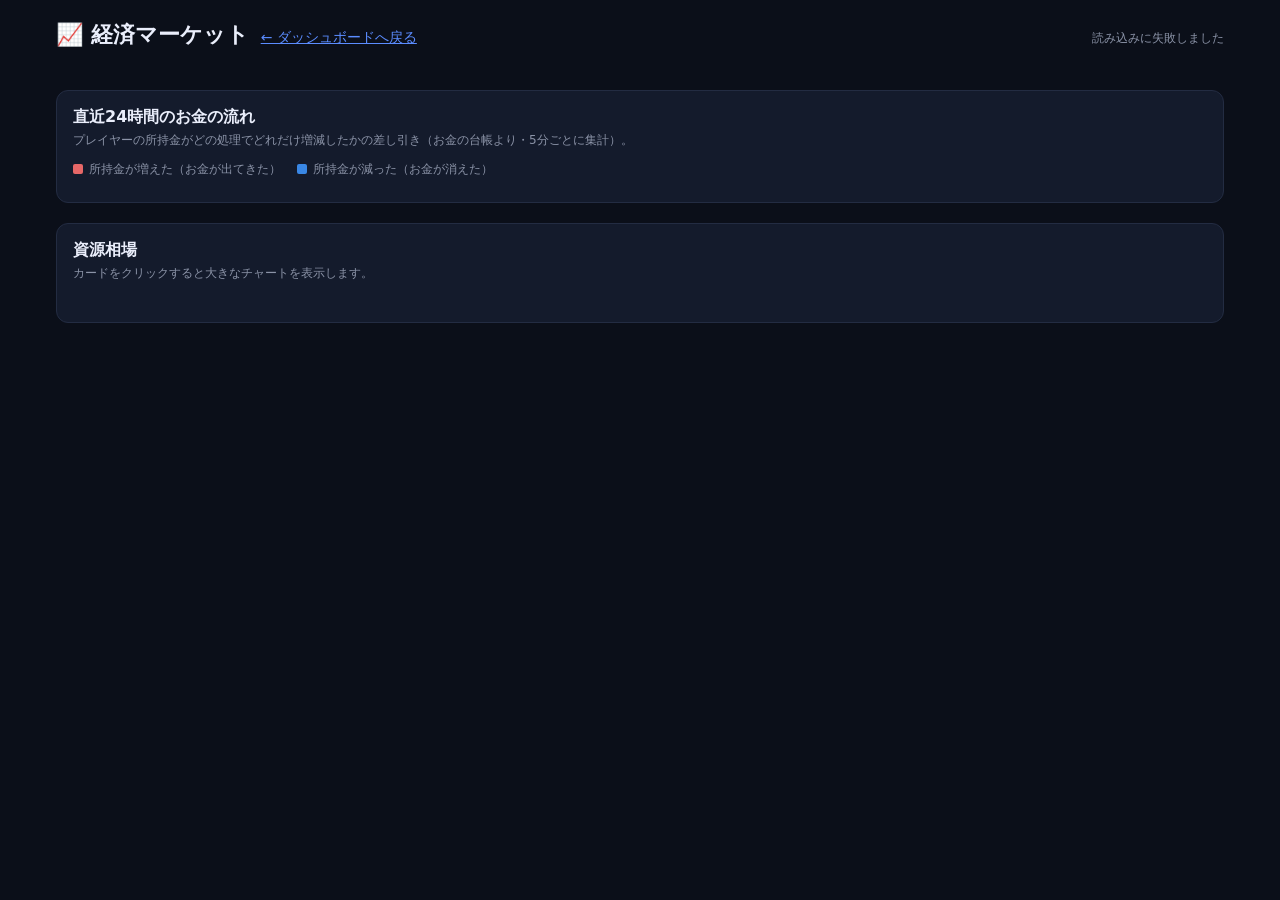
==== src/main/resources/web/economy.html @ 0ad05ee8 "Web dashboard: economy market page and personal household page - /economy.html + /economy.json: trea" ====
<!doctype html>
<html lang="ja">
<head>
<meta charset="UTF-8">
<meta name="viewport" content="width=device-width, initial-scale=1">
<title>経済マーケット | MinecraftBank</title>
<style>
  :root {
    --bg: #0b0f19;
    --panel: #141b2c;
    --panel-alt: #101625;
    --panel-border: #232c42;
    --text: #eaeefb;
    --text-dim: #8b93a7;
    --accent: #5b8cff;
    --series: #3987e5;
    --div-pos: #e66767;
    --div-neg: #3987e5;
    --grid: #232c42;
  }
  * { box-sizing: border-box; }
  body { margin: 0; background: var(--bg); color: var(--text); font-family: system-ui, -apple-system, "Segoe UI", "Hiragino Sans", "Noto Sans JP", sans-serif; }
  header { padding: 20px 16px 8px; max-width: 1200px; margin: 0 auto; display: flex; flex-wrap: wrap; align-items: baseline; gap: 12px; }
  header h1 { margin: 0; font-size: 22px; }
  header a { color: var(--accent); font-size: 14px; }
  header .updated { color: var(--text-dim); font-size: 12px; margin-left: auto; }
  main { max-width: 1200px; margin: 0 auto; padding: 0 16px 40px; }
  .tiles { display: grid; grid-template-columns: repeat(auto-fit, minmax(180px, 1fr)); gap: 12px; margin: 12px 0 20px; }
  .tile { background: var(--panel); border: 1px solid var(--panel-border); border-radius: 12px; padding: 14px 16px; }
  .tile .label { color: var(--text-dim); font-size: 12px; }
  .tile .value { font-size: 22px; font-weight: 700; margin-top: 4px; font-variant-numeric: tabular-nums; }
  .tile .sub { color: var(--text-dim); font-size: 12px; margin-top: 4px; }
  section { background: var(--panel); border: 1px solid var(--panel-border); border-radius: 12px; padding: 16px; margin-bottom: 20px; }
  section h2 { margin: 0 0 4px; font-size: 16px; }
  section .desc { color: var(--text-dim); font-size: 12px; margin: 0 0 12px; }
  .flow-row { display: grid; grid-template-columns: minmax(120px, 180px) 1fr minmax(90px, 120px); align-items: center; gap: 8px; padding: 4px 0; font-size: 13px; }
  .flow-row .name { color: var(--text); overflow: hidden; text-overflow: ellipsis; white-space: nowrap; }
  .flow-row .num { text-align: right; font-variant-numeric: tabular-nums; color: var(--text); }
  .flow-track { position: relative; height: 14px; }
  .flow-track .mid { position: absolute; left: 50%; top: -2px; bottom: -2px; width: 1px; background: var(--text-dim); opacity: .5; }
  .flow-bar { position: absolute; top: 2px; height: 10px; }
  .flow-bar.pos { left: 50%; background: var(--div-pos); border-radius: 0 4px 4px 0; }
  .flow-bar.neg { right: 50%; background: var(--div-neg); border-radius: 4px 0 0 4px; }
  .legend { display: flex; gap: 16px; font-size: 12px; color: var(--text-dim); margin-bottom: 8px; flex-wrap: wrap; }
  .legend i { display: inline-block; width: 10px; height: 10px; border-radius: 2px; margin-right: 6px; vertical-align: -1px; }
  .filters { display: flex; flex-wrap: wrap; gap: 8px; margin-bottom: 12px; align-items: center; }
  .chip { background: var(--panel-alt); color: var(--text); border: 1px solid var(--panel-border); border-radius: 999px; padding: 6px 12px; font-size: 13px; cursor: pointer; }
  .chip[aria-pressed="true"] { border-color: var(--accent); color: var(--accent); }
  .filters input { background: var(--panel-alt); color: var(--text); border: 1px solid var(--panel-border); border-radius: 8px; padding: 6px 10px; font-size: 13px; min-width: 0; flex: 1 1 160px; max-width: 260px; }
  .grid { display: grid; grid-template-columns: repeat(auto-fill, minmax(170px, 1fr)); gap: 10px; }
  .card { background: var(--panel-alt); border: 1px solid var(--panel-border); border-radius: 10px; padding: 10px; cursor: pointer; text-align: left; color: inherit; font: inherit; }
  .card:hover, .card:focus-visible { border-color: var(--accent); outline: none; }
  .card .n { font-size: 13px; font-weight: 600; white-space: nowrap; overflow: hidden; text-overflow: ellipsis; }
  .card .p { font-size: 15px; font-variant-numeric: tabular-nums; margin-top: 2px; }
  .card .c { font-size: 12px; color: var(--text-dim); }
  .card svg { display: block; width: 100%; height: 36px; margin-top: 6px; }
  .detail { display: none; }
  .detail.open { display: block; }
  .detail-head { display: flex; flex-wrap: wrap; gap: 8px 16px; align-items: baseline; }
  .detail-head .big { font-size: 20px; font-weight: 700; }
  .detail-head button { margin-left: auto; }
  .chart-wrap { position: relative; margin-top: 8px; }
  .chart-wrap svg { width: 100%; height: 260px; display: block; }
  .tooltip { position: absolute; pointer-events: none; background: #0b0f19ee; border: 1px solid var(--panel-border); border-radius: 8px; padding: 6px 8px; font-size: 12px; white-space: nowrap; display: none; }
  .tooltip b { font-variant-numeric: tabular-nums; }
  details { margin-top: 8px; font-size: 13px; }
  details summary { cursor: pointer; color: var(--text-dim); }
  table { border-collapse: collapse; width: 100%; font-size: 13px; }
  th, td { text-align: left; padding: 4px 8px; border-bottom: 1px solid var(--panel-border); }
  td.r, th.r { text-align: right; font-variant-numeric: tabular-nums; }
  .table-scroll { max-height: 260px; overflow: auto; }
  .empty { color: var(--text-dim); font-size: 13px; }
  @media (max-width: 520px) { .flow-row { grid-template-columns: 96px 1fr 84px; } }
</style>
</head>
<body>
<header>
  <h1>📈 経済マーケット</h1>
  <a href="/">← ダッシュボードへ戻る</a>
  <span class="updated" id="updated">読み込み中…</span>
</header>
<main>
  <div class="tiles" id="tiles"></div>

  <section>
    <h2>直近24時間のお金の流れ</h2>
    <p class="desc">プレイヤーの所持金がどの処理でどれだけ増減したかの差し引き（お金の台帳より・5分ごとに集計）。</p>
    <div class="legend"><span><i style="background:var(--div-pos)"></i>所持金が増えた（お金が出てきた）</span><span><i style="background:var(--div-neg)"></i>所持金が減った（お金が消えた）</span></div>
    <div id="flows"></div>
  </section>

  <section>
    <h2>資源相場</h2>
    <p class="desc" id="market-desc">カードをクリックすると大きなチャートを表示します。</p>
    <div class="filters" id="filters"></div>
    <div class="detail" id="detail">
      <div class="detail-head">
        <span class="big" id="d-name"></span>
        <span id="d-price"></span>
        <span class="c" id="d-stats"></span>
        <button class="chip" id="d-close" type="button">閉じる</button>
      </div>
      <div class="chart-wrap" id="d-chart-wrap">
        <svg id="d-chart" role="img" aria-label="価格推移チャート"></svg>
        <div class="tooltip" id="d-tip"></div>
      </div>
      <details><summary>表で見る</summary><div class="table-scroll"><table id="d-table"></table></div></details>
    </div>
    <div class="grid" id="grid"></div>
  </section>
</main>
<script>
const $ = (id) => document.getElementById(id);
const fmtNum = (v) => Number(v).toLocaleString('ja-JP', { maximumFractionDigits: 2 });
const fmtPct = (v) => (v >= 0 ? '▲ +' : '▼ ') + v.toFixed(2) + '%';
let data = null;
let activeCat = 'all';
let query = '';
let selected = null;

function el(tag, attrs = {}, text) {
  const e = document.createElement(tag);
  for (const [k, v] of Object.entries(attrs)) e.setAttribute(k, v);
  if (text !== undefined) e.textContent = text;
  return e;
}

function tile(label, value, sub) {
  const t = el('div', { class: 'tile' });
  t.append(el('div', { class: 'label' }, label), el('div', { class: 'value' }, value));
  if (sub) t.append(el('div', { class: 'sub' }, sub));
  return t;
}

function remain(ms) {
  if (ms <= 0) return 'まもなく';
  const h = Math.floor(ms / 3600000), m = Math.floor(ms / 60000) % 60;
  return h >= 24 ? `${Math.floor(h / 24)}日${h % 24}時間` : `${h}時間${m}分`;
}

function renderTiles() {
  const box = $('tiles');
  box.replaceChildren();
  box.append(tile('国庫残高', data.treasury_text));
  box.append(tile('銀行預金の合計', data.bank_total_text));
  const tax = data.tax;
  box.append(tile('税収（累計）', tax.revenue_text, tax.enabled ? `取引税 ${(tax.sales_rate * 100).toFixed(2)}%` : '税金は無効'));
  if (tax.enabled) {
    box.append(tile('次の資産税まで', remain(tax.next_wealth_at - Date.now()), `${tax.wealth_threshold_text} 超の ${(tax.wealth_rate * 100).toFixed(2)}% / ${tax.wealth_interval_hours}時間ごと`));
  }
  const lg = data.ledger;
  if (lg) {
    box.append(tile('24時間で出てきたお金', lg.in_text, `${lg.count.toLocaleString()} 件の入出金`));
    box.append(tile('24時間で消えたお金', lg.out_text, `差し引き ${lg.net_text}`));
  }
}

function renderFlows() {
  const box = $('flows');
  box.replaceChildren();
  const lg = data.ledger;
  if (!lg || !lg.sources.length) {
    box.append(el('p', { class: 'empty' }, 'まだ記録がありません（台帳が無効、または集計前です）。'));
    return;
  }
  const max = Math.max(...lg.sources.map((s) => Math.abs(s.net))) || 1;
  for (const s of lg.sources) {
    const row = el('div', { class: 'flow-row', title: `${s.label}: ${s.net_text}（${s.count}件）` });
    const track = el('div', { class: 'flow-track' });
    track.append(el('div', { class: 'mid' }));
    const bar = el('div', { class: 'flow-bar ' + (s.net >= 0 ? 'pos' : 'neg') });
    bar.style.width = Math.max(1, Math.abs(s.net) / max * 50) + '%';
    track.append(bar);
    row.append(el('span', { class: 'name' }, s.label), track, el('span', { class: 'num' }, s.net_text));
    box.append(row);
  }
}

function allItems() {
  return data.categories.flatMap((c) => c.items.map((i) => ({ ...i, cat: c.id, catName: c.name })));
}

function change(item) {
  const h = item.history;
  return h.length >= 2 && h[0] > 0 ? (h[h.length - 1] - h[0]) / h[0] * 100 : 0;
}

function sparkPath(h, w, hgt, pad) {
  const min = Math.min(...h), max = Math.max(...h), span = max - min || 1;
  return h.map((v, i) => `${i ? 'L' : 'M'}${(pad + i / (h.length - 1) * (w - pad * 2)).toFixed(1)},${(hgt - pad - (v - min) / span * (hgt - pad * 2)).toFixed(1)}`).join(' ');
}

function renderFilters() {
  const box = $('filters');
  box.replaceChildren();
  const cats = [{ id: 'all', name: 'すべて' }, ...data.categories];
  for (const c of cats) {
    const b = el('button', { class: 'chip', type: 'button', 'aria-pressed': String(activeCat === c.id) }, c.name);
    b.onclick = () => { activeCat = c.id; renderFilters(); renderGrid(); };
    box.append(b);
  }
  const input = el('input', { type: 'search', placeholder: '品目名で検索', 'aria-label': '品目名で検索' });
  input.value = query;
  input.oninput = () => { query = input.value.trim(); renderGrid(); };
  box.append(input);
}

function renderGrid() {
  const box = $('grid');
  box.replaceChildren();
  const items = allItems().filter((i) => (activeCat === 'all' || i.cat === activeCat) && (!query || i.name.includes(query) || i.id.toLowerCase().includes(query.toLowerCase())));
  if (!items.length) { box.append(el('p', { class: 'empty' }, '該当する品目がありません。')); return; }
  for (const item of items) {
    const card = el('button', { class: 'card', type: 'button', title: `${item.name}（クリックで詳細チャート）` });
    card.append(el('div', { class: 'n' }, item.name), el('div', { class: 'p' }, fmtNum(item.price) + ' /個'));
    card.append(el('div', { class: 'c' }, item.history.length >= 2 ? `${fmtPct(change(item))}（直近${spanText(item.history.length)}）` : 'データ収集中'));
    if (item.history.length >= 2) {
      const svg = document.createElementNS('http://www.w3.org/2000/svg', 'svg');
      svg.setAttribute('viewBox', '0 0 160 36');
      svg.setAttribute('preserveAspectRatio', 'none');
      svg.setAttribute('aria-hidden', 'true');
      const path = document.createElementNS('http://www.w3.org/2000/svg', 'path');
      path.setAttribute('d', sparkPath(item.history, 160, 36, 3));
      path.setAttribute('fill', 'none');
      path.setAttribute('stroke', 'var(--series)');
      path.setAttribute('stroke-width', '2');
      path.setAttribute('vector-effect', 'non-scaling-stroke');
      path.setAttribute('stroke-linejoin', 'round');
      svg.append(path);
      card.append(svg);
    }
    card.onclick = () => { selected = item.id; renderDetail(); $('detail').scrollIntoView({ behavior: 'smooth', block: 'nearest' }); };
    box.append(card);
  }
}

function spanText(points) {
  const min = (points - 1) * data.record_minutes;
  return min >= 60 ? `${Math.round(min / 60)}時間` : `${min}分`;
}

function renderDetail() {
  const detail = $('detail');
  const item = selected && allItems().find((i) => i.id === selected);
  if (!item) { detail.classList.remove('open'); return; }
  detail.classList.add('open');
  $('d-name').textContent = item.name;
  $('d-price').textContent = `現在 ${fmtNum(item.price)} /個（基準 ${fmtNum(item.base)}）`;
  const h = item.history;
  const svg = $('d-chart');
  svg.replaceChildren();
  const table = $('d-table');
  table.replaceChildren();
  if (h.length < 2) {
    $('d-stats').textContent = 'データ収集中（30分ごとに記録）';
    return;
  }
  $('d-stats').textContent = `最高 ${fmtNum(Math.max(...h))} / 最安 ${fmtNum(Math.min(...h))} / 変動 ${fmtPct(change(item))}`;
  const W = svg.clientWidth || 800, H = 260, L = 64, R = 12, T = 12, B = 28;
  svg.setAttribute('viewBox', `0 0 ${W} ${H}`);
  const min = Math.min(...h), max = Math.max(...h), pad = (max - min) * 0.1 || Math.max(1, max * 0.05);
  const lo = min - pad, hi = max + pad;
  const x = (i) => L + i / (h.length - 1) * (W - L - R);
  const y = (v) => T + (1 - (v - lo) / (hi - lo)) * (H - T - B);
  const ns = 'http://www.w3.org/2000/svg';
  const mk = (tag, attrs) => { const e = document.createElementNS(ns, tag); for (const [k, v] of Object.entries(attrs)) e.setAttribute(k, v); return e; };
  for (let k = 0; k <= 4; k++) {
    const v = lo + (hi - lo) * k / 4;
    svg.append(mk('line', { x1: L, x2: W - R, y1: y(v), y2: y(v), stroke: 'var(--grid)', 'stroke-width': 1 }));
    const t = mk('text', { x: L - 8, y: y(v) + 4, 'text-anchor': 'end', fill: 'var(--text-dim)', 'font-size': 11 });
    t.textContent = fmtNum(v);
    svg.append(t);
  }
  const now = data.generated_at;
  const stepMs = data.record_minutes * 60000;
  const timeAt = (i) => now - (h.length - 1 - i) * stepMs;
  const fmtTime = (ms) => { const d = new Date(ms); return `${d.getMonth() + 1}/${d.getDate()} ${String(d.getHours()).padStart(2, '0')}:${String(d.getMinutes()).padStart(2, '0')}`; };
  for (const i of [0, Math.floor((h.length - 1) / 2), h.length - 1]) {
    const t = mk('text', { x: x(i), y: H - 8, 'text-anchor': i === 0 ? 'start' : i === h.length - 1 ? 'end' : 'middle', fill: 'var(--text-dim)', 'font-size': 11 });
    t.textContent = fmtTime(timeAt(i));
    svg.append(t);
  }
  svg.append(mk('path', { d: h.map((v, i) => `${i ? 'L' : 'M'}${x(i)},${y(v)}`).join(' '), fill: 'none', stroke: 'var(--series)', 'stroke-width': 2, 'stroke-linejoin': 'round' }));
  const cross = mk('line', { y1: T, y2: H - B, stroke: 'var(--text-dim)', 'stroke-width': 1, visibility: 'hidden' });
  const dot = mk('circle', { r: 5, fill: 'var(--series)', stroke: 'var(--panel)', 'stroke-width': 2, visibility: 'hidden' });
  svg.append(cross, dot);
  const hit = mk('rect', { x: L, y: T, width: W - L - R, height: H - T - B, fill: 'transparent' });
  svg.append(hit);
  const tip = $('d-tip');
  const move = (ev) => {
    const rect = svg.getBoundingClientRect();
    const px = (ev.clientX - rect.left) * (W / rect.width);
    const i = Math.max(0, Math.min(h.length - 1, Math.round((px - L) / (W - L - R) * (h.length - 1))));
    cross.setAttribute('x1', x(i)); cross.setAttribute('x2', x(i)); cross.setAttribute('visibility', 'visible');
    dot.setAttribute('cx', x(i)); dot.setAttribute('cy', y(h[i])); dot.setAttribute('visibility', 'visible');
    tip.replaceChildren(el('div', {}, fmtTime(timeAt(i))), el('b', {}, fmtNum(h[i]) + ' /個'));
    tip.style.display = 'block';
    const left = x(i) / W * rect.width;
    tip.style.left = Math.min(rect.width - tip.offsetWidth - 4, Math.max(4, left + 12)) + 'px';
    tip.style.top = Math.max(0, y(h[i]) / H * rect.height - 40) + 'px';
  };
  hit.addEventListener('pointermove', move);
  hit.addEventListener('pointerleave', () => { tip.style.display = 'none'; cross.setAttribute('visibility', 'hidden'); dot.setAttribute('visibility', 'hidden'); });
  const head = el('tr');
  head.append(el('th', {}, '日時'), el('th', { class: 'r' }, '価格'));
  table.append(head);
  for (let i = h.length - 1; i >= 0; i--) {
    const tr = el('tr');
    tr.append(el('td', {}, fmtTime(timeAt(i))), el('td', { class: 'r' }, fmtNum(h[i])));
    table.append(tr);
  }
}

$('d-close').onclick = () => { selected = null; renderDetail(); };

async function load() {
  try {
    const res = await fetch('/economy.json', { cache: 'no-store' });
    data = await res.json();
    $('updated').textContent = '更新: ' + new Date(data.generated_at).toLocaleTimeString('ja-JP');
    const total = data.categories.reduce((n, c) => n + c.items.length, 0);
    $('market-desc').textContent = `全 ${total} 品目。${data.record_minutes}分ごとに価格を記録しています。カードをクリックすると大きなチャートを表示します。`;
    renderTiles();
    renderFlows();
    if (!$('filters').childElementCount) renderFilters();
    renderGrid();
    renderDetail();
  } catch (e) {
    $('updated').textContent = '読み込みに失敗しました';
  }
}
load();
setInterval(load, 60000);
window.addEventListener('resize', () => { if (data) renderDetail(); });
</script>
</body>
</html>
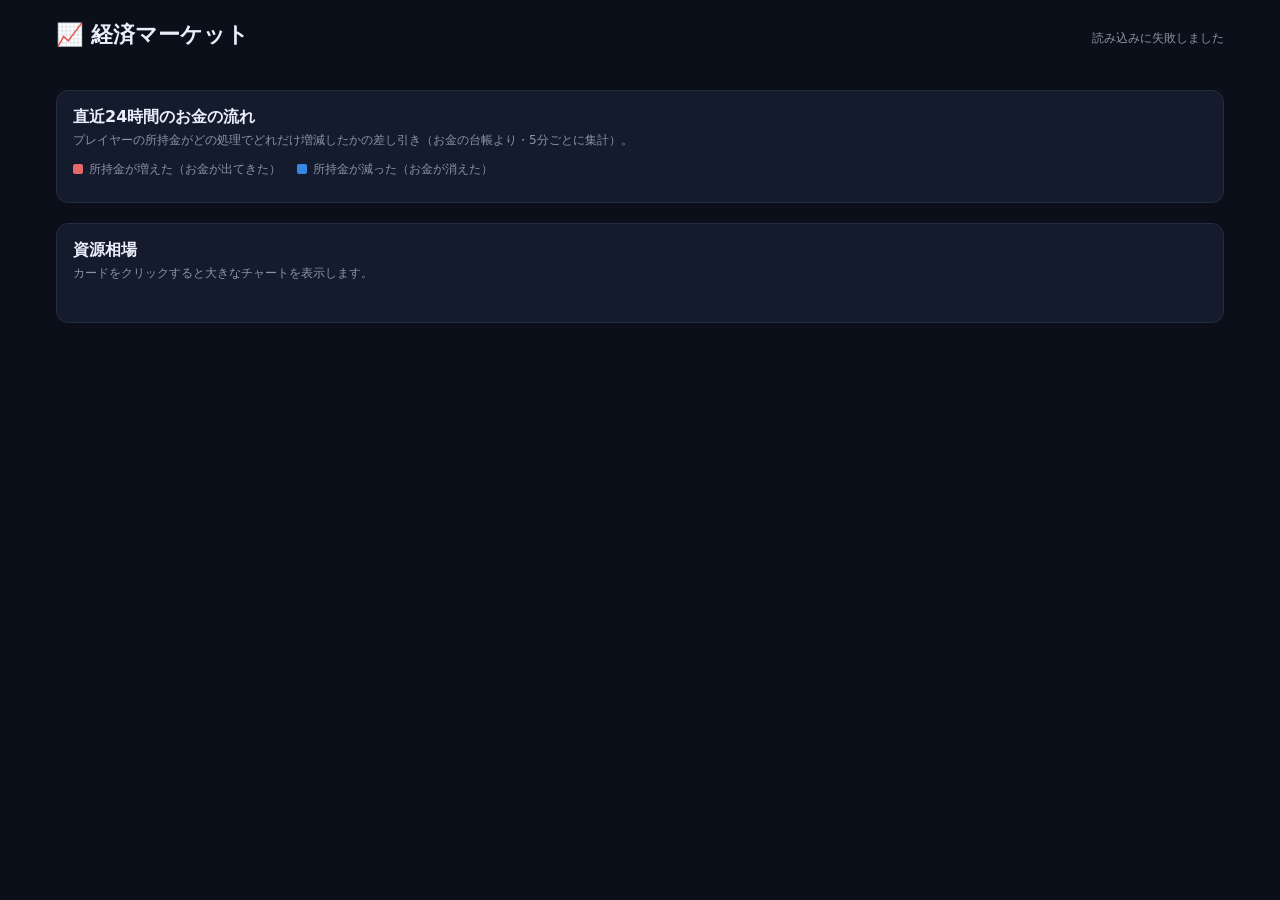
==== commit c5c6e852: "Bank-style web pages and a bundled resource pack - Web: shared bank.css/bank.js give every page the " ====
--- a/src/main/resources/web/economy.html
+++ b/src/main/resources/web/economy.html
@@ -72,11 +72,12 @@
   .empty { color: var(--text-dim); font-size: 13px; }
   @media (max-width: 520px) { .flow-row { grid-template-columns: 96px 1fr 84px; } }
 </style>
+<link rel="stylesheet" href="/bank.css">
+<script src="/bank.js" defer></script>
 </head>
-<body>
-<header>
+<body data-page="market">
+<header class="page-hero">
   <h1>📈 経済マーケット</h1>
-  <a href="/">← ダッシュボードへ戻る</a>
   <span class="updated" id="updated">読み込み中…</span>
 </header>
 <main>
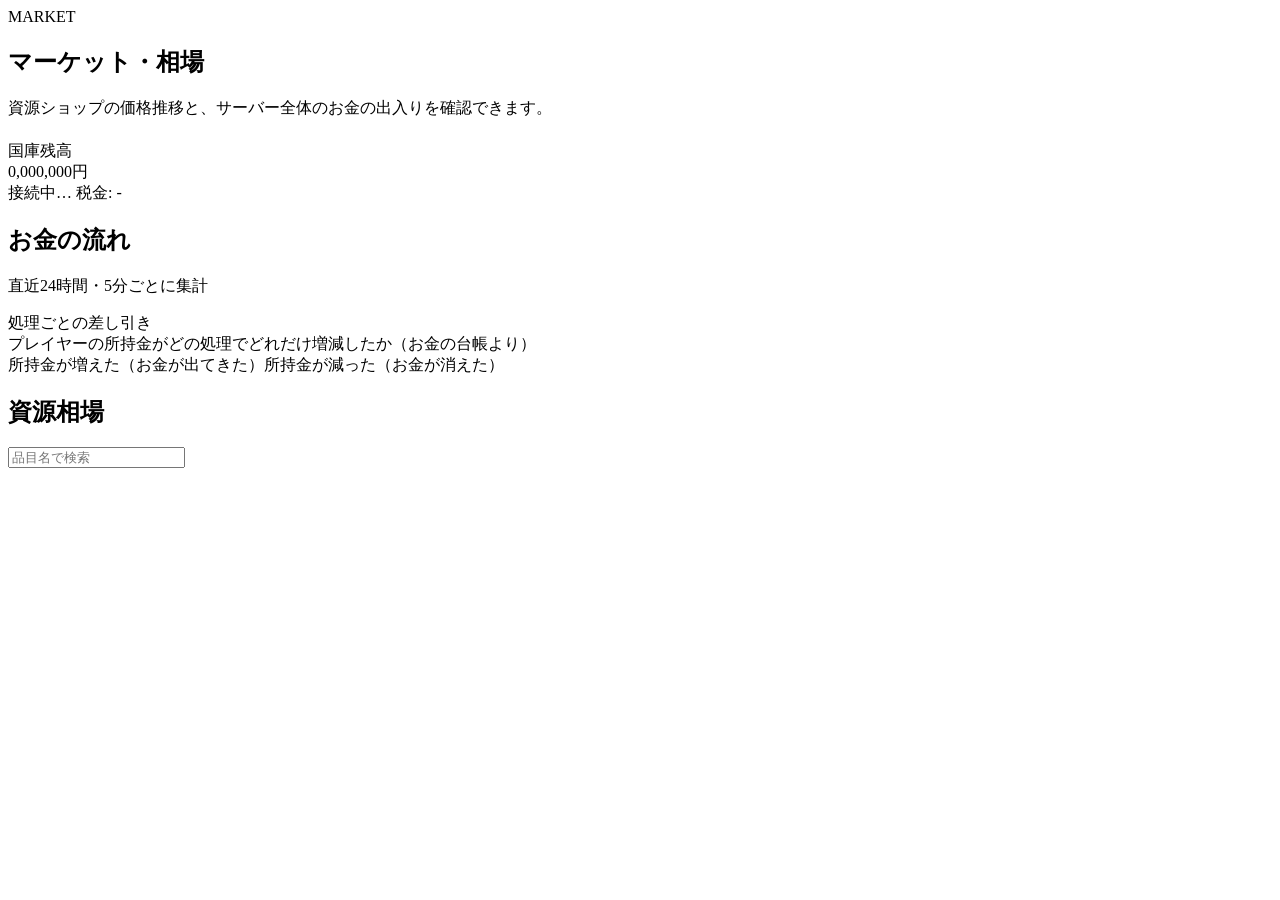
==== commit 700a17b8: "Redesign the web pages as a full bank site - New design system in bank.css: light and dark themes (t" ====
--- a/src/main/resources/web/economy.html
+++ b/src/main/resources/web/economy.html
@@ -3,336 +3,178 @@
 <head>
 <meta charset="UTF-8">
 <meta name="viewport" content="width=device-width, initial-scale=1">
-<title>経済マーケット | MinecraftBank</title>
-<style>
-  :root {
-    --bg: #0b0f19;
-    --panel: #141b2c;
-    --panel-alt: #101625;
-    --panel-border: #232c42;
-    --text: #eaeefb;
-    --text-dim: #8b93a7;
-    --accent: #5b8cff;
-    --series: #3987e5;
-    --div-pos: #e66767;
-    --div-neg: #3987e5;
-    --grid: #232c42;
-  }
-  * { box-sizing: border-box; }
-  body { margin: 0; background: var(--bg); color: var(--text); font-family: system-ui, -apple-system, "Segoe UI", "Hiragino Sans", "Noto Sans JP", sans-serif; }
-  header { padding: 20px 16px 8px; max-width: 1200px; margin: 0 auto; display: flex; flex-wrap: wrap; align-items: baseline; gap: 12px; }
-  header h1 { margin: 0; font-size: 22px; }
-  header a { color: var(--accent); font-size: 14px; }
-  header .updated { color: var(--text-dim); font-size: 12px; margin-left: auto; }
-  main { max-width: 1200px; margin: 0 auto; padding: 0 16px 40px; }
-  .tiles { display: grid; grid-template-columns: repeat(auto-fit, minmax(180px, 1fr)); gap: 12px; margin: 12px 0 20px; }
-  .tile { background: var(--panel); border: 1px solid var(--panel-border); border-radius: 12px; padding: 14px 16px; }
-  .tile .label { color: var(--text-dim); font-size: 12px; }
-  .tile .value { font-size: 22px; font-weight: 700; margin-top: 4px; font-variant-numeric: tabular-nums; }
-  .tile .sub { color: var(--text-dim); font-size: 12px; margin-top: 4px; }
-  section { background: var(--panel); border: 1px solid var(--panel-border); border-radius: 12px; padding: 16px; margin-bottom: 20px; }
-  section h2 { margin: 0 0 4px; font-size: 16px; }
-  section .desc { color: var(--text-dim); font-size: 12px; margin: 0 0 12px; }
-  .flow-row { display: grid; grid-template-columns: minmax(120px, 180px) 1fr minmax(90px, 120px); align-items: center; gap: 8px; padding: 4px 0; font-size: 13px; }
-  .flow-row .name { color: var(--text); overflow: hidden; text-overflow: ellipsis; white-space: nowrap; }
-  .flow-row .num { text-align: right; font-variant-numeric: tabular-nums; color: var(--text); }
-  .flow-track { position: relative; height: 14px; }
-  .flow-track .mid { position: absolute; left: 50%; top: -2px; bottom: -2px; width: 1px; background: var(--text-dim); opacity: .5; }
-  .flow-bar { position: absolute; top: 2px; height: 10px; }
-  .flow-bar.pos { left: 50%; background: var(--div-pos); border-radius: 0 4px 4px 0; }
-  .flow-bar.neg { right: 50%; background: var(--div-neg); border-radius: 4px 0 0 4px; }
-  .legend { display: flex; gap: 16px; font-size: 12px; color: var(--text-dim); margin-bottom: 8px; flex-wrap: wrap; }
-  .legend i { display: inline-block; width: 10px; height: 10px; border-radius: 2px; margin-right: 6px; vertical-align: -1px; }
-  .filters { display: flex; flex-wrap: wrap; gap: 8px; margin-bottom: 12px; align-items: center; }
-  .chip { background: var(--panel-alt); color: var(--text); border: 1px solid var(--panel-border); border-radius: 999px; padding: 6px 12px; font-size: 13px; cursor: pointer; }
-  .chip[aria-pressed="true"] { border-color: var(--accent); color: var(--accent); }
-  .filters input { background: var(--panel-alt); color: var(--text); border: 1px solid var(--panel-border); border-radius: 8px; padding: 6px 10px; font-size: 13px; min-width: 0; flex: 1 1 160px; max-width: 260px; }
-  .grid { display: grid; grid-template-columns: repeat(auto-fill, minmax(170px, 1fr)); gap: 10px; }
-  .card { background: var(--panel-alt); border: 1px solid var(--panel-border); border-radius: 10px; padding: 10px; cursor: pointer; text-align: left; color: inherit; font: inherit; }
-  .card:hover, .card:focus-visible { border-color: var(--accent); outline: none; }
-  .card .n { font-size: 13px; font-weight: 600; white-space: nowrap; overflow: hidden; text-overflow: ellipsis; }
-  .card .p { font-size: 15px; font-variant-numeric: tabular-nums; margin-top: 2px; }
-  .card .c { font-size: 12px; color: var(--text-dim); }
-  .card svg { display: block; width: 100%; height: 36px; margin-top: 6px; }
-  .detail { display: none; }
-  .detail.open { display: block; }
-  .detail-head { display: flex; flex-wrap: wrap; gap: 8px 16px; align-items: baseline; }
-  .detail-head .big { font-size: 20px; font-weight: 700; }
-  .detail-head button { margin-left: auto; }
-  .chart-wrap { position: relative; margin-top: 8px; }
-  .chart-wrap svg { width: 100%; height: 260px; display: block; }
-  .tooltip { position: absolute; pointer-events: none; background: #0b0f19ee; border: 1px solid var(--panel-border); border-radius: 8px; padding: 6px 8px; font-size: 12px; white-space: nowrap; display: none; }
-  .tooltip b { font-variant-numeric: tabular-nums; }
-  details { margin-top: 8px; font-size: 13px; }
-  details summary { cursor: pointer; color: var(--text-dim); }
-  table { border-collapse: collapse; width: 100%; font-size: 13px; }
-  th, td { text-align: left; padding: 4px 8px; border-bottom: 1px solid var(--panel-border); }
-  td.r, th.r { text-align: right; font-variant-numeric: tabular-nums; }
-  .table-scroll { max-height: 260px; overflow: auto; }
-  .empty { color: var(--text-dim); font-size: 13px; }
-  @media (max-width: 520px) { .flow-row { grid-template-columns: 96px 1fr 84px; } }
-</style>
+<title>マーケット | MinecraftBank</title>
 <link rel="stylesheet" href="/bank.css">
-<script src="/bank.js" defer></script>
+<script src="/bank.js"></script>
 </head>
 <body data-page="market">
-<header class="page-hero">
-  <h1>📈 経済マーケット</h1>
-  <span class="updated" id="updated">読み込み中…</span>
-</header>
-<main>
-  <div class="tiles" id="tiles"></div>
+<section class="hero">
+  <div class="container">
+    <div class="hero-eyebrow">MARKET</div>
+    <h1>マーケット・相場</h1>
+    <p class="hero-lead">資源ショップの価格推移と、サーバー全体のお金の出入りを確認できます。</p>
+    <div class="hero-row" style="margin-top:22px">
+      <div class="hero-figure">
+        <div class="label">国庫残高</div>
+        <div class="value num"><span id="treasury" class="skeleton">0,000,000円</span></div>
+      </div>
+      <div class="hero-meta">
+        <span class="pill"><span class="dot live"></span><span id="updated">接続中…</span></span>
+        <span class="pill gold" id="taxPill">税金: -</span>
+      </div>
+    </div>
+  </div>
+</section>
 
-  <section>
-    <h2>直近24時間のお金の流れ</h2>
-    <p class="desc">プレイヤーの所持金がどの処理でどれだけ増減したかの差し引き（お金の台帳より・5分ごとに集計）。</p>
-    <div class="legend"><span><i style="background:var(--div-pos)"></i>所持金が増えた（お金が出てきた）</span><span><i style="background:var(--div-neg)"></i>所持金が減った（お金が消えた）</span></div>
-    <div id="flows"></div>
-  </section>
+<main class="container">
+  <div class="kpis overlap" id="tiles"></div>
 
-  <section>
-    <h2>資源相場</h2>
-    <p class="desc" id="market-desc">カードをクリックすると大きなチャートを表示します。</p>
-    <div class="filters" id="filters"></div>
-    <div class="detail" id="detail">
-      <div class="detail-head">
-        <span class="big" id="d-name"></span>
-        <span id="d-price"></span>
-        <span class="c" id="d-stats"></span>
-        <button class="chip" id="d-close" type="button">閉じる</button>
+  <div class="section-title"><h2>お金の流れ</h2><p>直近24時間・5分ごとに集計</p></div>
+  <div class="card">
+    <div class="card-head">
+      <div class="card-title"><span class="badge-icon" data-icon="pulse"></span><div>処理ごとの差し引き<div class="card-sub">プレイヤーの所持金がどの処理でどれだけ増減したか（お金の台帳より）</div></div></div>
+      <div class="legend"><span><i style="background:var(--div-pos)"></i>所持金が増えた（お金が出てきた）</span><span><i style="background:var(--div-neg)"></i>所持金が減った（お金が消えた）</span></div>
+    </div>
+    <div class="card-body" id="flows"></div>
+  </div>
+
+  <div class="section-title"><h2>資源相場</h2><p id="market-desc"></p></div>
+  <div class="card">
+    <div class="card-head">
+      <div class="segmented" id="filters" role="group" aria-label="カテゴリ"></div>
+      <div class="input-wrap" style="flex:0 1 260px" data-search><input class="input" id="q" type="search" placeholder="品目名で検索" aria-label="品目名で検索"></div>
+    </div>
+    <div class="card-body">
+      <div id="detail" class="card fade-in" style="display:none;margin-bottom:18px;box-shadow:var(--shadow-2)">
+        <div class="card-head">
+          <div>
+            <div class="card-title" id="d-name"></div>
+            <div class="card-sub" id="d-stats"></div>
+          </div>
+          <div style="display:flex;align-items:center;gap:14px;flex-wrap:wrap">
+            <div style="text-align:right"><div class="kpi" style="padding:0"><div class="k-value" id="d-price"></div><div class="k-sub" id="d-base"></div></div></div>
+            <button class="btn ghost sm" id="d-close" type="button">閉じる</button>
+          </div>
+        </div>
+        <div class="card-body">
+          <div id="d-chart"></div>
+          <details style="margin-top:10px"><summary style="cursor:pointer;color:var(--ink-2);font-size:13px">表で見る</summary>
+            <div class="table-wrap" style="max-height:280px;overflow:auto;margin-top:8px"><table class="data" id="d-table"></table></div>
+          </details>
+        </div>
       </div>
-      <div class="chart-wrap" id="d-chart-wrap">
-        <svg id="d-chart" role="img" aria-label="価格推移チャート"></svg>
-        <div class="tooltip" id="d-tip"></div>
-      </div>
-      <details><summary>表で見る</summary><div class="table-scroll"><table id="d-table"></table></div></details>
+      <div class="market-grid" id="grid"></div>
     </div>
-    <div class="grid" id="grid"></div>
-  </section>
+  </div>
 </main>
+
 <script>
-const $ = (id) => document.getElementById(id);
-const fmtNum = (v) => Number(v).toLocaleString('ja-JP', { maximumFractionDigits: 2 });
-const fmtPct = (v) => (v >= 0 ? '▲ +' : '▼ ') + v.toFixed(2) + '%';
-let data = null;
-let activeCat = 'all';
-let query = '';
-let selected = null;
+(() => {
+  const { el, icon, fmt, fill, empty, lineChart, sparkline, delta } = MB;
+  const $ = (id) => document.getElementById(id);
+  let data = null, activeCat = 'all', query = '', selected = null;
+  document.querySelectorAll('[data-icon]').forEach((n) => n.prepend(icon(n.dataset.icon)));
+  document.querySelector('[data-search]').prepend(icon('search'));
 
-function el(tag, attrs = {}, text) {
-  const e = document.createElement(tag);
-  for (const [k, v] of Object.entries(attrs)) e.setAttribute(k, v);
-  if (text !== undefined) e.textContent = text;
-  return e;
-}
+  function tile(iconName, label, value, sub) {
+    return el('div', { class: 'card kpi accent' },
+      el('div', { class: 'k-label' }, icon(iconName), label), el('div', { class: 'k-value' }, value), sub ? el('div', { class: 'k-sub' }, sub) : null);
+  }
 
-function tile(label, value, sub) {
-  const t = el('div', { class: 'tile' });
-  t.append(el('div', { class: 'label' }, label), el('div', { class: 'value' }, value));
-  if (sub) t.append(el('div', { class: 'sub' }, sub));
-  return t;
-}
+  function renderTiles() {
+    const tax = data.tax, lg = data.ledger;
+    const tiles = [tile('bank', '銀行預金の合計', data.bank_total_text, '全プレイヤーの預金残高'),
+      tile('receipt', '税収（累計）', tax.revenue_text, tax.enabled ? `取引税 ${(tax.sales_rate * 100).toFixed(2)}%` : '税金は無効')];
+    if (tax.enabled) tiles.push(tile('clock', '次の資産税まで', fmt.duration(tax.next_wealth_at - Date.now()), `${tax.wealth_threshold_text} を超えた分の ${(tax.wealth_rate * 100).toFixed(2)}%（${tax.wealth_interval_hours}時間ごと）`));
+    if (lg) {
+      tiles.push(tile('trend', '24時間で出てきたお金', lg.in_text, `${lg.count.toLocaleString()} 件の入出金`));
+      tiles.push(tile('wallet', '24時間で消えたお金', lg.out_text, `差し引き ${lg.net_text}`));
+    }
+    $('tiles').replaceChildren(...tiles);
+    fill('treasury', data.treasury_text);
+    $('taxPill').textContent = tax.enabled ? `取引税 ${(tax.sales_rate * 100).toFixed(2)}%` : '税金なし';
+  }
 
-function remain(ms) {
-  if (ms <= 0) return 'まもなく';
-  const h = Math.floor(ms / 3600000), m = Math.floor(ms / 60000) % 60;
-  return h >= 24 ? `${Math.floor(h / 24)}日${h % 24}時間` : `${h}時間${m}分`;
-}
+  function renderFlows() {
+    const lg = data.ledger;
+    if (!lg || !lg.sources.length) { $('flows').replaceChildren(empty('まだ記録がありません（台帳が無効、または集計前です）', 'pulse')); return; }
+    const max = Math.max(...lg.sources.map((s) => Math.abs(s.net))) || 1;
+    $('flows').replaceChildren(...lg.sources.map((s) => {
+      const bar = el('div', { class: 'flow-bar ' + (s.net >= 0 ? 'pos' : 'neg') });
+      bar.style.width = `calc(${Math.max(0.5, Math.abs(s.net) / max * 50)}% - 1px)`;
+      return el('div', { class: 'flow', title: `${s.label}: ${s.net_text}（${s.count}件）` },
+        el('span', { class: 'name' }, s.label), el('div', { class: 'flow-track' }, bar), el('span', { class: 'val' }, s.net_text));
+    }));
+  }
 
-function renderTiles() {
-  const box = $('tiles');
-  box.replaceChildren();
-  box.append(tile('国庫残高', data.treasury_text));
-  box.append(tile('銀行預金の合計', data.bank_total_text));
-  const tax = data.tax;
-  box.append(tile('税収（累計）', tax.revenue_text, tax.enabled ? `取引税 ${(tax.sales_rate * 100).toFixed(2)}%` : '税金は無効'));
-  if (tax.enabled) {
-    box.append(tile('次の資産税まで', remain(tax.next_wealth_at - Date.now()), `${tax.wealth_threshold_text} 超の ${(tax.wealth_rate * 100).toFixed(2)}% / ${tax.wealth_interval_hours}時間ごと`));
+  const allItems = () => data.categories.flatMap((c) => c.items.map((i) => ({ ...i, cat: c.id })));
+  const change = (item) => { const h = item.history; return h.length >= 2 && h[0] > 0 ? (h[h.length - 1] - h[0]) / h[0] * 100 : 0; };
+  const spanText = (points) => { const m = (points - 1) * data.record_minutes; return m >= 60 ? `${Math.round(m / 60)}時間` : `${m}分`; };
+  const timeAt = (h, i) => data.generated_at - (h.length - 1 - i) * data.record_minutes * 60000;
+
+  function renderFilters() {
+    const cats = [{ id: 'all', name: 'すべて' }, ...data.categories];
+    $('filters').replaceChildren(...cats.map((c) => el('button', {
+      class: 'chip', type: 'button', 'aria-pressed': String(activeCat === c.id),
+      onclick: () => { activeCat = c.id; renderFilters(); renderGrid(); },
+    }, c.name)));
   }
-  const lg = data.ledger;
-  if (lg) {
-    box.append(tile('24時間で出てきたお金', lg.in_text, `${lg.count.toLocaleString()} 件の入出金`));
-    box.append(tile('24時間で消えたお金', lg.out_text, `差し引き ${lg.net_text}`));
+
+  function renderGrid() {
+    const items = allItems().filter((i) => (activeCat === 'all' || i.cat === activeCat) && (!query || i.name.includes(query) || i.id.toLowerCase().includes(query.toLowerCase())));
+    if (!items.length) { $('grid').replaceChildren(empty('該当する品目がありません', 'search')); return; }
+    $('grid').replaceChildren(...items.map((item) => {
+      const ch = change(item);
+      const card = el('button', { class: 'mcard', type: 'button', 'aria-pressed': String(selected === item.id), title: item.name + '（クリックで詳しいチャート）',
+        onclick: () => { selected = selected === item.id ? null : item.id; renderGrid(); renderDetail(); if (selected) $('detail').scrollIntoView({ behavior: 'smooth', block: 'nearest' }); } },
+        el('span', { class: 'n' }, item.name),
+        el('span', { class: 'p' }, fmt.dec(item.price), el('small', {}, '/個')),
+        item.history.length >= 2 ? el('span', {}, delta(ch), el('span', { class: 'k-sub', style: { marginLeft: '6px', color: 'var(--ink-3)', fontSize: '11.5px' } }, '直近' + spanText(item.history.length))) : el('span', { class: 'delta flat' }, 'データ収集中'));
+      if (item.history.length >= 2) card.append(sparkline(item.history, { color: ch > 0.05 ? 'var(--div-pos)' : ch < -0.05 ? 'var(--div-neg)' : 'var(--ink-3)' }));
+      return card;
+    }));
   }
-}
 
-function renderFlows() {
-  const box = $('flows');
-  box.replaceChildren();
-  const lg = data.ledger;
-  if (!lg || !lg.sources.length) {
-    box.append(el('p', { class: 'empty' }, 'まだ記録がありません（台帳が無効、または集計前です）。'));
-    return;
+  function renderDetail() {
+    const item = selected && allItems().find((i) => i.id === selected);
+    if (!item) { $('detail').style.display = 'none'; return; }
+    $('detail').style.display = '';
+    const h = item.history;
+    $('d-name').textContent = item.name;
+    $('d-price').textContent = fmt.dec(item.price) + ' /個';
+    $('d-base').textContent = '基準価格 ' + fmt.dec(item.base);
+    $('d-stats').replaceChildren(h.length < 2 ? `データ収集中（${data.record_minutes}分ごとに記録）`
+      : el('span', {}, `最高 ${fmt.dec(Math.max(...h))} ・ 最安 ${fmt.dec(Math.min(...h))} ・ 期間内の変動 `, delta(change(item))));
+    lineChart($('d-chart'), { points: h.map((v, i) => ({ t: timeAt(h, i), v })), height: 280, format: (v) => fmt.dec(v) + ' /個', label: item.name + 'の価格推移' });
+    const table = $('d-table');
+    table.replaceChildren(el('thead', {}, el('tr', {}, el('th', {}, '日時'), el('th', { class: 'r' }, '価格'))),
+      el('tbody', {}, h.map((v, i) => el('tr', {}, el('td', {}, fmt.dateTime(timeAt(h, i))), el('td', { class: 'r' }, fmt.dec(v)))).reverse()));
   }
-  const max = Math.max(...lg.sources.map((s) => Math.abs(s.net))) || 1;
-  for (const s of lg.sources) {
-    const row = el('div', { class: 'flow-row', title: `${s.label}: ${s.net_text}（${s.count}件）` });
-    const track = el('div', { class: 'flow-track' });
-    track.append(el('div', { class: 'mid' }));
-    const bar = el('div', { class: 'flow-bar ' + (s.net >= 0 ? 'pos' : 'neg') });
-    bar.style.width = Math.max(1, Math.abs(s.net) / max * 50) + '%';
-    track.append(bar);
-    row.append(el('span', { class: 'name' }, s.label), track, el('span', { class: 'num' }, s.net_text));
-    box.append(row);
+
+  $('d-close').onclick = () => { selected = null; renderGrid(); renderDetail(); };
+  $('q').oninput = (e) => { query = e.target.value.trim(); renderGrid(); };
+
+  async function load() {
+    try {
+      const res = await fetch('/economy.json', { cache: 'no-store' });
+      data = await res.json();
+      $('updated').textContent = '最終更新 ' + fmt.time(data.generated_at);
+      const total = data.categories.reduce((n, c) => n + c.items.length, 0);
+      $('market-desc').textContent = `全 ${total} 品目 ・ ${data.record_minutes}分ごとに価格を記録`;
+      renderTiles();
+      renderFlows();
+      if (!$('filters').childElementCount) renderFilters();
+      renderGrid();
+      renderDetail();
+    } catch (e) {
+      $('updated').textContent = '読み込みに失敗しました';
+    }
   }
-}
-
-function allItems() {
-  return data.categories.flatMap((c) => c.items.map((i) => ({ ...i, cat: c.id, catName: c.name })));
-}
-
-function change(item) {
-  const h = item.history;
-  return h.length >= 2 && h[0] > 0 ? (h[h.length - 1] - h[0]) / h[0] * 100 : 0;
-}
-
-function sparkPath(h, w, hgt, pad) {
-  const min = Math.min(...h), max = Math.max(...h), span = max - min || 1;
-  return h.map((v, i) => `${i ? 'L' : 'M'}${(pad + i / (h.length - 1) * (w - pad * 2)).toFixed(1)},${(hgt - pad - (v - min) / span * (hgt - pad * 2)).toFixed(1)}`).join(' ');
-}
-
-function renderFilters() {
-  const box = $('filters');
-  box.replaceChildren();
-  const cats = [{ id: 'all', name: 'すべて' }, ...data.categories];
-  for (const c of cats) {
-    const b = el('button', { class: 'chip', type: 'button', 'aria-pressed': String(activeCat === c.id) }, c.name);
-    b.onclick = () => { activeCat = c.id; renderFilters(); renderGrid(); };
-    box.append(b);
-  }
-  const input = el('input', { type: 'search', placeholder: '品目名で検索', 'aria-label': '品目名で検索' });
-  input.value = query;
-  input.oninput = () => { query = input.value.trim(); renderGrid(); };
-  box.append(input);
-}
-
-function renderGrid() {
-  const box = $('grid');
-  box.replaceChildren();
-  const items = allItems().filter((i) => (activeCat === 'all' || i.cat === activeCat) && (!query || i.name.includes(query) || i.id.toLowerCase().includes(query.toLowerCase())));
-  if (!items.length) { box.append(el('p', { class: 'empty' }, '該当する品目がありません。')); return; }
-  for (const item of items) {
-    const card = el('button', { class: 'card', type: 'button', title: `${item.name}（クリックで詳細チャート）` });
-    card.append(el('div', { class: 'n' }, item.name), el('div', { class: 'p' }, fmtNum(item.price) + ' /個'));
-    card.append(el('div', { class: 'c' }, item.history.length >= 2 ? `${fmtPct(change(item))}（直近${spanText(item.history.length)}）` : 'データ収集中'));
-    if (item.history.length >= 2) {
-      const svg = document.createElementNS('http://www.w3.org/2000/svg', 'svg');
-      svg.setAttribute('viewBox', '0 0 160 36');
-      svg.setAttribute('preserveAspectRatio', 'none');
-      svg.setAttribute('aria-hidden', 'true');
-      const path = document.createElementNS('http://www.w3.org/2000/svg', 'path');
-      path.setAttribute('d', sparkPath(item.history, 160, 36, 3));
-      path.setAttribute('fill', 'none');
-      path.setAttribute('stroke', 'var(--series)');
-      path.setAttribute('stroke-width', '2');
-      path.setAttribute('vector-effect', 'non-scaling-stroke');
-      path.setAttribute('stroke-linejoin', 'round');
-      svg.append(path);
-      card.append(svg);
-    }
-    card.onclick = () => { selected = item.id; renderDetail(); $('detail').scrollIntoView({ behavior: 'smooth', block: 'nearest' }); };
-    box.append(card);
-  }
-}
-
-function spanText(points) {
-  const min = (points - 1) * data.record_minutes;
-  return min >= 60 ? `${Math.round(min / 60)}時間` : `${min}分`;
-}
-
-function renderDetail() {
-  const detail = $('detail');
-  const item = selected && allItems().find((i) => i.id === selected);
-  if (!item) { detail.classList.remove('open'); return; }
-  detail.classList.add('open');
-  $('d-name').textContent = item.name;
-  $('d-price').textContent = `現在 ${fmtNum(item.price)} /個（基準 ${fmtNum(item.base)}）`;
-  const h = item.history;
-  const svg = $('d-chart');
-  svg.replaceChildren();
-  const table = $('d-table');
-  table.replaceChildren();
-  if (h.length < 2) {
-    $('d-stats').textContent = 'データ収集中（30分ごとに記録）';
-    return;
-  }
-  $('d-stats').textContent = `最高 ${fmtNum(Math.max(...h))} / 最安 ${fmtNum(Math.min(...h))} / 変動 ${fmtPct(change(item))}`;
-  const W = svg.clientWidth || 800, H = 260, L = 64, R = 12, T = 12, B = 28;
-  svg.setAttribute('viewBox', `0 0 ${W} ${H}`);
-  const min = Math.min(...h), max = Math.max(...h), pad = (max - min) * 0.1 || Math.max(1, max * 0.05);
-  const lo = min - pad, hi = max + pad;
-  const x = (i) => L + i / (h.length - 1) * (W - L - R);
-  const y = (v) => T + (1 - (v - lo) / (hi - lo)) * (H - T - B);
-  const ns = 'http://www.w3.org/2000/svg';
-  const mk = (tag, attrs) => { const e = document.createElementNS(ns, tag); for (const [k, v] of Object.entries(attrs)) e.setAttribute(k, v); return e; };
-  for (let k = 0; k <= 4; k++) {
-    const v = lo + (hi - lo) * k / 4;
-    svg.append(mk('line', { x1: L, x2: W - R, y1: y(v), y2: y(v), stroke: 'var(--grid)', 'stroke-width': 1 }));
-    const t = mk('text', { x: L - 8, y: y(v) + 4, 'text-anchor': 'end', fill: 'var(--text-dim)', 'font-size': 11 });
-    t.textContent = fmtNum(v);
-    svg.append(t);
-  }
-  const now = data.generated_at;
-  const stepMs = data.record_minutes * 60000;
-  const timeAt = (i) => now - (h.length - 1 - i) * stepMs;
-  const fmtTime = (ms) => { const d = new Date(ms); return `${d.getMonth() + 1}/${d.getDate()} ${String(d.getHours()).padStart(2, '0')}:${String(d.getMinutes()).padStart(2, '0')}`; };
-  for (const i of [0, Math.floor((h.length - 1) / 2), h.length - 1]) {
-    const t = mk('text', { x: x(i), y: H - 8, 'text-anchor': i === 0 ? 'start' : i === h.length - 1 ? 'end' : 'middle', fill: 'var(--text-dim)', 'font-size': 11 });
-    t.textContent = fmtTime(timeAt(i));
-    svg.append(t);
-  }
-  svg.append(mk('path', { d: h.map((v, i) => `${i ? 'L' : 'M'}${x(i)},${y(v)}`).join(' '), fill: 'none', stroke: 'var(--series)', 'stroke-width': 2, 'stroke-linejoin': 'round' }));
-  const cross = mk('line', { y1: T, y2: H - B, stroke: 'var(--text-dim)', 'stroke-width': 1, visibility: 'hidden' });
-  const dot = mk('circle', { r: 5, fill: 'var(--series)', stroke: 'var(--panel)', 'stroke-width': 2, visibility: 'hidden' });
-  svg.append(cross, dot);
-  const hit = mk('rect', { x: L, y: T, width: W - L - R, height: H - T - B, fill: 'transparent' });
-  svg.append(hit);
-  const tip = $('d-tip');
-  const move = (ev) => {
-    const rect = svg.getBoundingClientRect();
-    const px = (ev.clientX - rect.left) * (W / rect.width);
-    const i = Math.max(0, Math.min(h.length - 1, Math.round((px - L) / (W - L - R) * (h.length - 1))));
-    cross.setAttribute('x1', x(i)); cross.setAttribute('x2', x(i)); cross.setAttribute('visibility', 'visible');
-    dot.setAttribute('cx', x(i)); dot.setAttribute('cy', y(h[i])); dot.setAttribute('visibility', 'visible');
-    tip.replaceChildren(el('div', {}, fmtTime(timeAt(i))), el('b', {}, fmtNum(h[i]) + ' /個'));
-    tip.style.display = 'block';
-    const left = x(i) / W * rect.width;
-    tip.style.left = Math.min(rect.width - tip.offsetWidth - 4, Math.max(4, left + 12)) + 'px';
-    tip.style.top = Math.max(0, y(h[i]) / H * rect.height - 40) + 'px';
-  };
-  hit.addEventListener('pointermove', move);
-  hit.addEventListener('pointerleave', () => { tip.style.display = 'none'; cross.setAttribute('visibility', 'hidden'); dot.setAttribute('visibility', 'hidden'); });
-  const head = el('tr');
-  head.append(el('th', {}, '日時'), el('th', { class: 'r' }, '価格'));
-  table.append(head);
-  for (let i = h.length - 1; i >= 0; i--) {
-    const tr = el('tr');
-    tr.append(el('td', {}, fmtTime(timeAt(i))), el('td', { class: 'r' }, fmtNum(h[i])));
-    table.append(tr);
-  }
-}
-
-$('d-close').onclick = () => { selected = null; renderDetail(); };
-
-async function load() {
-  try {
-    const res = await fetch('/economy.json', { cache: 'no-store' });
-    data = await res.json();
-    $('updated').textContent = '更新: ' + new Date(data.generated_at).toLocaleTimeString('ja-JP');
-    const total = data.categories.reduce((n, c) => n + c.items.length, 0);
-    $('market-desc').textContent = `全 ${total} 品目。${data.record_minutes}分ごとに価格を記録しています。カードをクリックすると大きなチャートを表示します。`;
-    renderTiles();
-    renderFlows();
-    if (!$('filters').childElementCount) renderFilters();
-    renderGrid();
-    renderDetail();
-  } catch (e) {
-    $('updated').textContent = '読み込みに失敗しました';
-  }
-}
-load();
-setInterval(load, 60000);
-window.addEventListener('resize', () => { if (data) renderDetail(); });
+  load();
+  setInterval(load, 60000);
+  let t;
+  window.addEventListener('resize', () => { clearTimeout(t); t = setTimeout(() => { if (data) renderDetail(); }, 150); });
+})();
 </script>
 </body>
 </html>
